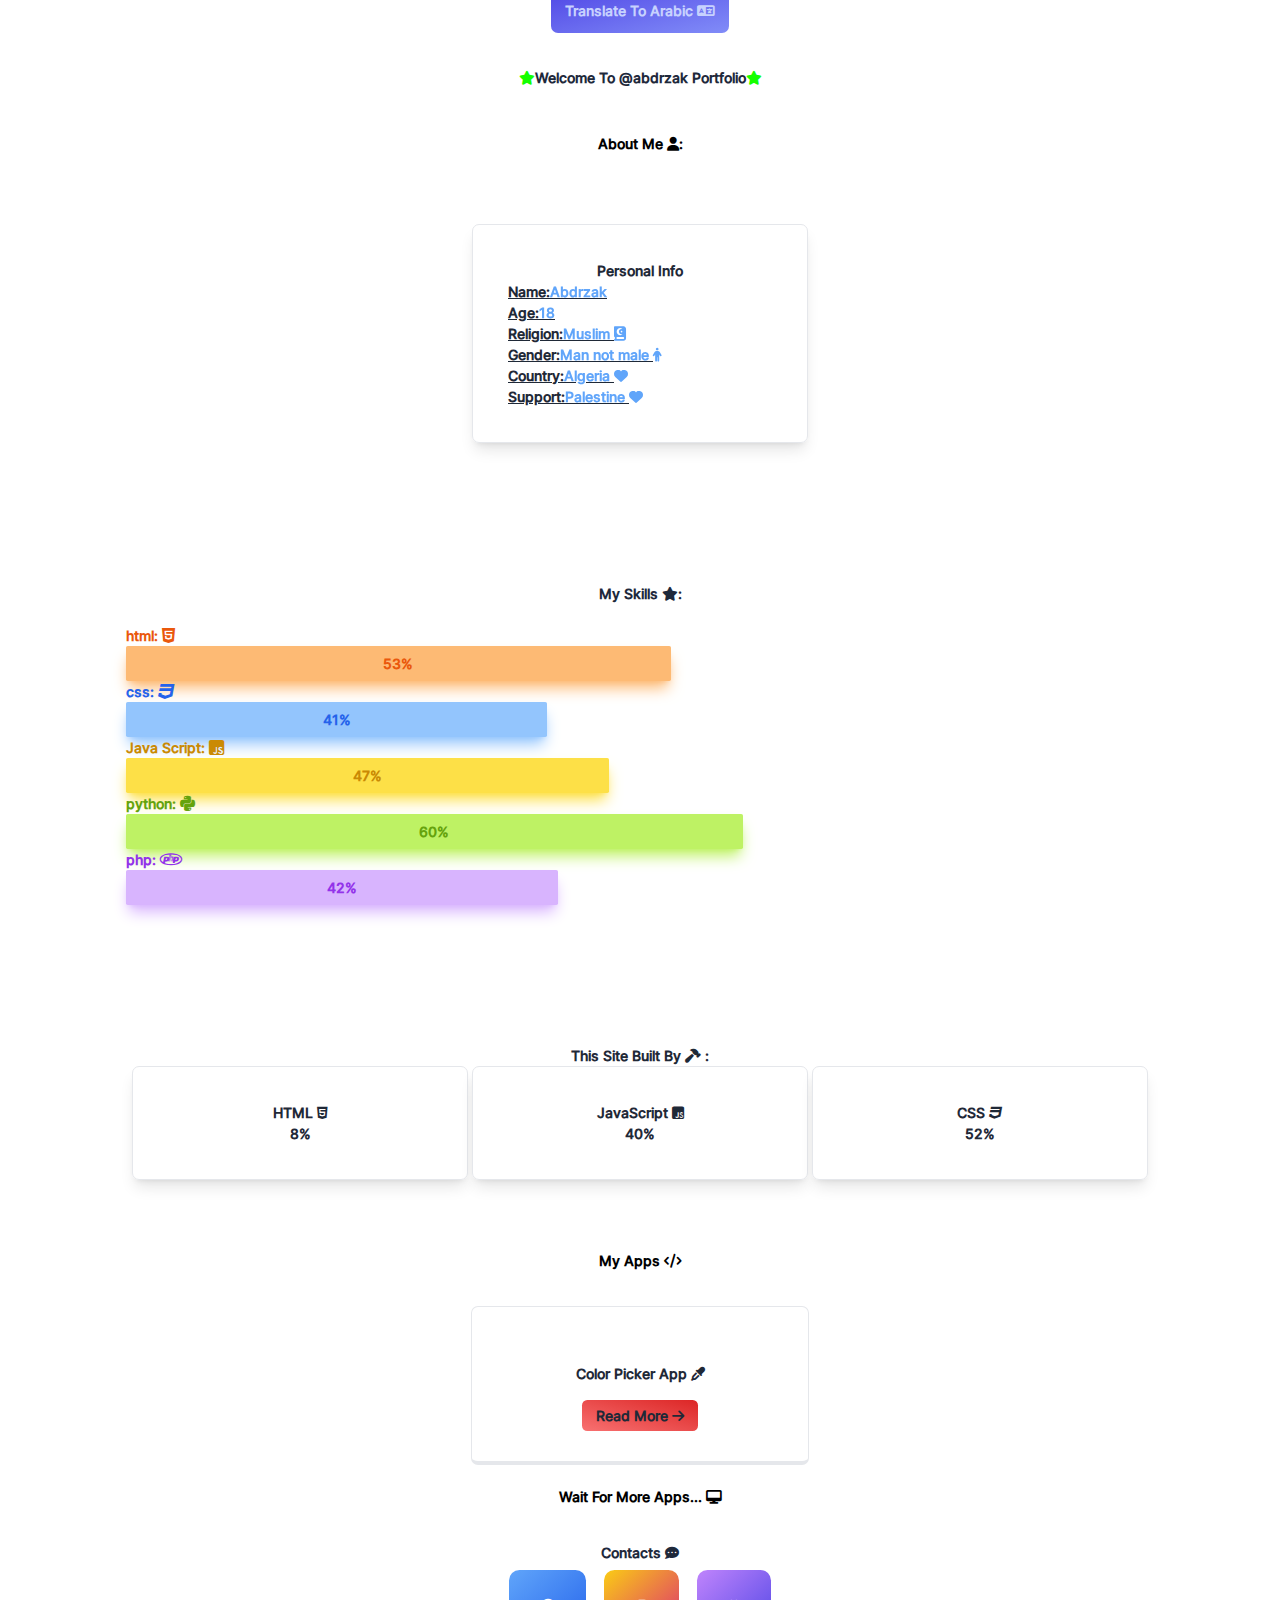
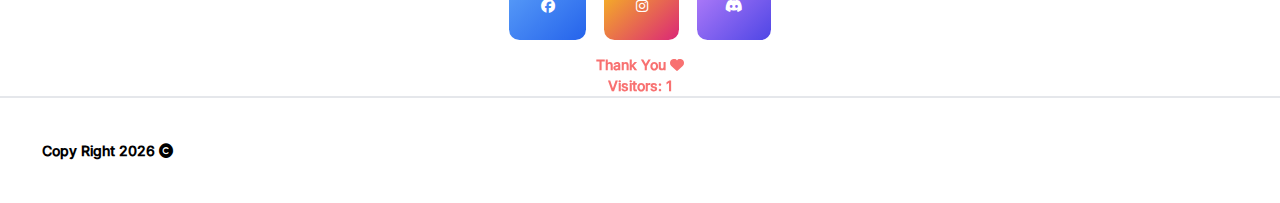
==== index.html @ 79bad0ba "Add files via upload" ====
<!DOCTYPE html>
<html lang="en">

<head>
    <meta charset="UTF-8">
    <meta name="viewport" content="width=device-width, initial-scale=1.0">
    <title>@abdrzak</title>
    <link rel="icon" type="image/x-icon" href="./assets/imgs/letter-a.png">
    <script src="./assets/js/tailWind3.4.3.js"></script>
    <script src="./assets/js/script.js"></script>
    <link rel="stylesheet" href="./assets/css/style.css">
    <link rel="stylesheet" href="./assets/css/hint.css">
    <link rel="stylesheet" href="./assets/css/all.css">
    <link rel="stylesheet" href="./assets/css/animate.min.css">
</head>

<body class="overflow-x-hidden animate__fadeInLeft">
    <!-- ! FaceBook Modal -->
    <div id="facebook-question" class="bg-indigo-500 h-auto w-auto hidden p-2 rounded-lg ">
        <h1 class="p-4 text-indigo-100">Visit My Profile In FaceBook ?</h1>
        <a href="https://www.facebook.com/profile.php?id=100085174778900" target="_blank"><button
                class="h-12 w-24 bg-lime-500 duration-300 hover:-translate-y-2">Visit <i
                    class="fas fa-external-link-alt"></i></button></a>
        <button id="close-fb" class="h-12 w-24 bg-rose-500 duration-300 hover:-translate-y-2">Close <i
                class="font-bold fa fa-xmark"></i></button>
    </div>
    <!-- ! Instagram Modal -->
    <div id="instagram-question" class="bg-indigo-500 h-auto w-auto top-72 hidden p-2 rounded-lg ">
        <h1 class="p-4 text-indigo-100">Visit My Profile In Instagram ?</h1>
        <a href="https://www.facebook.com/profile.php?id=100085174778900" target="_blank"><button
                class="h-12 w-24 bg-lime-500 duration-300 hover:-translate-y-2">Visit <i
                    class="fas fa-external-link-alt"></i></button></a>
        <button id="close-im" class="h-12 w-24 bg-rose-500 duration-300 hover:-translate-y-2">Close <i
                class="font-bold fa fa-xmark"></i></button>
    </div>
    <!-- ! Welcomer -->
    <div class="text-center">
        <a class="p-4 rounded-lg bg-gradient-to-tl from-indigo-400 to-indigo-600 text-indigo-200 hover:text-red-300 duration-200"
            href="./ar/index.html"> Translate To Arabic <i class="fa fa-language"></i></a>
        <div class="bg-white m-5 lg:mx-60 p-12 sm:p-8 text-center  rounded-lg">
            <h2><i class="fa fa-star spin"></i><span class="text-slate-800">Welcome To @abdrzak Portfolio</span><i
                    class="fa fa-star spin"></i></h2>
        </div>
        <!-- !:About Me Div -->
        <h1 class="font-bold">About Me <i class="fa fa-user"></i>:</h1>
        <div
            class="relative bg-white backdrop-blur-xl p-20 text-center text-gray-800 rounded-lg inline-flex duration-300 mx-auto ">
            <br>
            <div class="text-left p-10 border box-border w-96 shadow-lg rounded-lg">
                <h1 class="text-center">Personal Info</h1>
                <h2 class="underline">Name:<span class="hue-- text-blue-400">Abdrzak</span></h2>
                <h2 id="age_en"><span class="hue-- text-blue-400">00</span></h2>
                <h2 class="underline">Religion:<span class="hue-- text-blue-400">Muslim <i
                            class="fa fa-quran "></i></span></h2>
                <h2 class="underline">Gender:<span class="hue-- text-blue-400">Man not male <i
                            class="fa fa-male"></i></span></h2>
                <h2 class="underline">Country:<span class="hue-- text-blue-400">Algeria <i
                            class="fa fa-heart"></i></span></h2>
                <h2 class="underline">Support:<span class="hue-- text-blue-400">Palestine <i
                            class="fa fa-heart"></i></span></h2>
            </div>
        </div>
        <!-- !:Skills Div -->
        <div class="bg-white p-20 mx-16 mb-0  text-center text-slate-800 rounded-lg">
            <h1 class="font-bold">My Skills <i class="fa fa-star"></i>:</h1>
            <br>
            <div class="text-left">
                <span class="block text-orange-600">html: <i class="fab fa-html5 fa-lg "></i>
                    <div class="progress bg-orange-300 shadow-lg shadow-orange-300 text-orange-600 text-center rounded-sm "
                        style="width: 53%;">
                        53%
                    </div>
                </span>
            </div>
            <div class="text-left">
                <span class="block text-blue-600">css: <i class="fab fa-css3 fa-lg "></i>
                    <div class="progress bg-blue-300 text-blue-600 shadow-blue-300 text-center rounded-sm shadow-lg"
                        style="width:41%">
                        41%
                    </div>
                </span>
            </div>
            <div class="text-left">
                <span class="block text-yellow-600">Java Script: <i class="fab fa-js-square fa-lg "></i>
                    <div class="progress bg-yellow-300 shadow-yellow-300 text-yellow-600 text-center rounded-sm shadow-lg"
                        style="width:47%">
                        47%
                    </div>
                </span>
            </div>
            <div class="text-left">
                <span class="block text-lime-600">python: <i class="fab fa-python fa-lg "></i>
                    <div class="progress duration-300 bg-lime-300 shadow-lime-300 text-lime-600  w-6/12 text-center rounded-sm shadow-lg "
                        style="width:60%">
                        60%
                    </div>
                </span>
            </div>
            <div class="text-left">
                <span class="block text-purple-600">php: <i class="fab fa-php fa-lg font-semibold"></i>
                    <div class="progress bg-purple-300 shadow-purple-300 text-purple-600 w-5/12 text-center rounded-sm shadow-lg"
                        style="width:42%">
                        42%
                    </div>
                </span>
            </div>
        </div>
        <!-- !:Built by Div -->
        <div class="mt-20 mb-20">
            <h2 class="text-gray-800 text-center">This Site Built By <i class="fa fa-hammer"></i> :</h2>
            <div
                class="bg-white text-center text-gray-800 rounded-lg inline-flex duration-300 mx-auto hover:-translate-y-4 hover:text-orange-600">
                <br>
                <div class="text-left p-10 border box-border w-96 shadow-lg rounded-lg">
                    <h1 class="text-center">HTML <i class="fab fa-html5 fa-1x"></i></h1>
                    <h1 class="text-center">8%</h1>
                </div>
            </div>
            <div
                class="bg-white text-center text-gray-800 rounded-lg inline-flex duration-300 mx-auto hover:-translate-y-4 hover:text-yellow-500">
                <br>
                <div class="text-left p-10 border box-border w-96 shadow-lg rounded-lg">
                    <h1 class="text-center">JavaScript <i class="fab fa-js-square fa-1x"></i></h1>
                    <h1 class="text-center">40%</h1>
                </div>
            </div>
            <div
                class="bg-white text-center text-gray-800 rounded-lg inline-flex duration-300 mx-auto hover:-translate-y-4 hover:text-blue-600">
                <br>
                <div class="text-left p-10 border box-border w-96 shadow-lg rounded-lg">
                    <h1 class="text-center">CSS <i class="fab fa-css3 fa-1x"></i></h1>
                    <h1 class="text-center">52%</h1>
                </div>
            </div>
        </div>
        <!-- !: My Apps Div -->
        <div class="mb-6">
            <h2 class="my-10">My Apps <i class="fa fa-code"></i></h2>
            <div
                class="bg-white text-center border box-border border-b-4 mb-6 text-gray-800 rounded-lg inline-flex duration-300 hover:shadow-md">
                <br>
                <div class="text-center p-10  w-96 rounded-lg">
                    <h1 class="text-center m-6">Color Picker App <i class="fas fa-eye-dropper fa-1x"></i></h1>
                    <a class="py-2 px-4 mx-auto bg-gradient-to-tr from-red-400 to-red-600 rounded-md hover:text-white active:hue-rotate-180 active:text-indigo-400 active:duration-500 duration-200"
                        href="./pages/colorPicker.html" target="_blank"><Button type="button">Read More <i
                                class="fa fa-arrow-right"></i></Button></a>
                </div>
            </div>
            <h2>Wait For More Apps... <i class="fa fa-desktop"></i> </h2>
        </div>
        <!-- !:Accounts Div-->
        <div class="text-white mt-10">
            <h2 class="text-slate-800">Contacts <i class="fa fa-comment-dots"></i></h2>
            <!-- *:Facebook ELEMENT -->
            <button type="button" id="facebook-id"
                aria-label="My Name On FaceBook has been Copied Seccessfuly , Paste it in Search Bar And Follow Me XD "
                class=" py-7 px-9 bg-gradient-to-br from-blue-400 to-blue-600  rounded-xl m-2 mb-4 hover:shadow-lg hover:shadow-blue-400 hover:-translate-y-2 duration-300 hover:cursor-pointer "><i
                    class="fab fa-facebook"></i></button>
            <!-- *:instagram ELEMENT -->
            <button id="instagram-id"
                aria-label="My Name On Instagram has been Copied Seccessfuly , Paste it in Search Bar And Follow Me XD"
                type="button"
                class=" py-7 px-9 bg-gradient-to-br from-yellow-400 to-pink-600 rounded-xl m-2 mb-4 hover:shadow-lg hover:shadow-pink-400 hover:-translate-y-2 duration-300 hover:cursor-pointer "><i
                    class="fab fa-instagram "></i></button>
            <!-- *:discord ELEMENT -->
            <button id="discord-id" type="button"
                aria-label="My Name On Discord has been Copied Seccessfuly , Paste it in 'Add Friend' in discord :)"
                class=" py-7 px-8 bg-gradient-to-br from-purple-400 to-indigo-600 rounded-xl m-2 mb-4 hover:shadow-lg hover:shadow-purple-400 hover:-translate-y-2 duration-300 hover:cursor-pointer "><i
                    class="fab fa-discord "></i></button>
        </div>
        <h2 class="hue-- text-red-400 ">Thank You <i class="fa fa-heart"></i></h2>
        <p class="hue-- text-red-400 ">Visitors: <span id="visitorCount">0</span></p>
    </div>
    <!-- !Footer -->
    <footer class="bottom-0 p-12 border-t-2 flex">
        <h2 id="copyright">00</h2>
    </footer>
    <script>
        document.getElementById('age_en').innerHTML =
            `<h2 class="font-bold underline">Age:<span class="hue-- text-blue-400">${new Date().getFullYear() - 2008}</span></h2>`
    </script>
</body>

</html>
---- assets/css/style.css ----
@font-face {
    font-family: inter;
    src: url('../fonts/Inter-Medium.ttf');
}

* {
    padding: 0;
    margin: 0;
    box-sizing: border-box;
    border: none;
    font-family: 'Fira code';
    font-size: 14px;
    font-weight: bold;
    font-family: inter;
    user-select: none;
}

.spin {
    animation: spin 2s linear infinite;
    color: rgb(21, 255, 0)
}

@keyframes spin {
    0% {
        transform: rotate(0deg);
    }

    100% {
        transform: rotate(360deg);
        filter: hue-rotate(360deg);
    }

}

.progress {
    height: 35px;
    line-height: 35px;
}

.hue-- {
    animation: huee 2s linear infinite;
    filter: hue-rotate(360deg);
}

@keyframes huee {
    from {
        filter: hue-rotate(0deg);
    }

    to {
        filter: hue-rotate(360deg);
    }
}



/* HTML: <div class="loader"></div> */
.loader {
    width: 40px;
    aspect-ratio: 1;
    --c: no-repeat linear-gradient(#046D8B 0 0);
    background: var(--c), var(--c), var(--c), var(--c), var(--c), var(--c);
    animation:
        l6-1 2s infinite,
        l6-2 2s infinite;
}

@keyframes l6-1 {
    0% {
        background-size: 0 4px, 4px 0, 0 4px, 4px 0, 0 4px, 4px 0
    }

    8.33% {
        background-size: 100% 4px, 4px 0, 0 4px, 4px 0, 0 4px, 4px 0
    }

    16.67% {
        background-size: 100% 4px, 4px 50%, 0 4px, 4px 0, 0 4px, 4px 0
    }

    25% {
        background-size: 100% 4px, 4px 50%, 50% 4px, 4px 0, 0 4px, 4px 0
    }

    33.33% {
        background-size: 100% 4px, 4px 50%, 50% 4px, 4px 100%, 0 4px, 4px 0
    }

    41.67% {
        background-size: 100% 4px, 4px 50%, 50% 4px, 4px 100%, 50% 4px, 4px 0
    }

    48%,
    52% {
        background-size: 100% 4px, 4px 50%, 50% 4px, 4px 100%, 50% 4px, 4px 50%
    }

    58.33% {
        background-size: 0 4px, 4px 50%, 50% 4px, 4px 100%, 50% 4px, 4px 50%
    }

    66.67% {
        background-size: 0 4px, 4px 0, 50% 4px, 4px 100%, 50% 4px, 4px 50%
    }

    75% {
        background-size: 0 4px, 4px 0, 0 4px, 4px 100%, 50% 4px, 4px 50%
    }

    83.33% {
        background-size: 0 4px, 4px 0, 0 4px, 4px 0, 50% 4px, 4px 50%
    }

    91.67% {
        background-size: 0 4px, 4px 0, 0 4px, 4px 0, 0 4px, 4px 50%
    }

    100% {
        background-size: 0 4px, 4px 0, 0 4px, 4px 0, 0 4px, 4px 0
    }
}

@keyframes l6-2 {

    0%,
    49.9% {
        background-position: 0 50%, right 0 bottom 20px, 100% 0, 50% 0, right 20px bottom 0, 0 100%
    }

    50%,
    100% {
        background-position: 100% 50%, 100% 0, left 20px top 0, 50% 100%, 0 100%, 0 20px
    }
}
---- assets/css/hint.css ----
/*! Hint.css - v3.0.0 - 2023-11-29
* https://kushagra.dev/lab/hint/
* Copyright (c) 2023 Kushagra Gour */

/*-------------------------------------*\
	HINT.css - A CSS tooltip library
\*-------------------------------------*/
/**
 * HINT.css is a tooltip library made in pure CSS.
 *
 * Source: https://github.com/chinchang/hint.css
 * Demo: http://kushagragour.in/lab/hint/
 *
 */
/**
 * *source: hint-core.scss
 *
 * *Defines the basic styling for the tooltip.
 * Each tooltip is made of 2 parts:
 * 	1) body (:after)
 * 	2) arrow (:before)
 *
 * Classes added:
 * 	1) hint
 */

[class*=hint--] {
  position: relative;
  display: inline-block;
  /**
   * tooltip arrow
   */
  /**
   * tooltip body
   */
}

[class*=hint--]:before,
[class*=hint--]:after {
  position: absolute;
  transform: translate3d(0, 0, 0);
  visibility: hidden;
  opacity: 0;
  z-index: 1000000;
  pointer-events: none;
  transition: 0.3s ease;
  transition-delay: 0ms;
}

[class*=hint--]:hover:before,
[class*=hint--]:hover:after {
  visibility: visible;
  opacity: 1;
}

[class*=hint--]:hover:before,
[class*=hint--]:hover:after {
  transition-delay: 100ms;
}

[class*=hint--]:before {
  content: "";
  position: absolute;
  background: transparent;
  border: 6px solid transparent;
  background-color: hsl(0, 0%, 22%);
  clip-path: polygon(0% 0%, 100% 0%, 100% 100%);
  z-index: 1000001;
}

[class*=hint--]:after {
  background: hsl(0, 0%, 22%);
  color: white;
  padding: 8px 10px;
  font-size: 1rem;
  font-family: "Helvetica Neue", Helvetica, Arial, sans-serif;
  line-height: 1rem;
  white-space: nowrap;
}

[class*=hint--][aria-label]:after {
  content: attr(aria-label);
}

[class*=hint--][data-hint]:after {
  content: attr(data-hint);
}

[aria-label=""]:before,
[aria-label=""]:after,
[data-hint=""]:before,
[data-hint=""]:after {
  display: none !important;
}

/**
 * source: hint-position.scss
 *
 * Defines the positoning logic for the tooltips.
 *
 * Classes added:
 * 	1) hint--top
 * 	2) hint--bottom
 * 	3) hint--left
 * 	4) hint--right
 */
/**
 * top tooltip
 */
.hint--top {
  --rotation: 135deg;
}

.hint--top:before {
  margin-bottom: -5.5px;
  transform: rotate(var(--rotation));
}

.hint--top:before,
.hint--top:after {
  bottom: 100%;
  left: 50%;
}

.hint--top:before {
  left: calc(50% - 6px);
}

.hint--top:after {
  transform: translateX(-50%);
}

.hint--top:hover:before {
  transform: translateY(-8px) rotate(var(--rotation));
}

.hint--top:hover:after {
  transform: translateX(-50%) translateY(-8px);
}

/**
 * bottom tooltip
 */
.hint--bottom {
  --rotation: -45deg;
}

.hint--bottom:before {
  margin-top: -5.5px;
  transform: rotate(var(--rotation));
}

.hint--bottom:before,
.hint--bottom:after {
  top: 100%;
  left: 50%;
}

.hint--bottom:before {
  left: calc(50% - 6px);
}

.hint--bottom:after {
  transform: translateX(-50%);
}

.hint--bottom:hover:before {
  transform: translateY(8px) rotate(var(--rotation));
}

.hint--bottom:hover:after {
  transform: translateX(-50%) translateY(8px);
}

/**
 * right tooltip
 */
.hint--right {
  --rotation: -135deg;
}

.hint--right:before {
  margin-left: -5.5px;
  margin-bottom: -6px;
  transform: rotate(var(--rotation));
}

.hint--right:after {
  margin-bottom: calc(-1 * (1rem + 16px) / 2);
}

.hint--right:before,
.hint--right:after {
  left: 100%;
  bottom: 50%;
}

.hint--right:hover:before {
  transform: translateX(8px) rotate(var(--rotation));
}

.hint--right:hover:after {
  transform: translateX(8px);
}

/**
 * left tooltip
 */
.hint--left {
  --rotation: 45deg;
}

.hint--left:before {
  margin-right: -5.5px;
  margin-bottom: -6px;
  transform: rotate(var(--rotation));
}

.hint--left:after {
  margin-bottom: calc(-1 * (1rem + 16px) / 2);
}

.hint--left:before,
.hint--left:after {
  right: 100%;
  bottom: 50%;
}

.hint--left:hover:before {
  transform: translateX(-8px) rotate(var(--rotation));
}

.hint--left:hover:after {
  transform: translateX(-8px);
}

/**
 * top-left tooltip
 */
.hint--top-left {
  --rotation: 135deg;
}

.hint--top-left:before {
  margin-bottom: -5.5px;
  transform: rotate(var(--rotation));
}

.hint--top-left:before,
.hint--top-left:after {
  bottom: 100%;
  left: 50%;
}

.hint--top-left:before {
  left: calc(50% - 6px);
}

.hint--top-left:after {
  transform: translateX(-100%);
}

.hint--top-left:after {
  margin-left: 12px;
}

.hint--top-left:hover:before {
  transform: translateY(-8px) rotate(var(--rotation));
}

.hint--top-left:hover:after {
  transform: translateX(-100%) translateY(-8px);
}

/**
 * top-right tooltip
 */
.hint--top-right {
  --rotation: 135deg;
}

.hint--top-right:before {
  margin-bottom: -5.5px;
  transform: rotate(var(--rotation));
}

.hint--top-right:before,
.hint--top-right:after {
  bottom: 100%;
  left: 50%;
}

.hint--top-right:before {
  left: calc(50% - 6px);
}

.hint--top-right:after {
  transform: translateX(0);
}

.hint--top-right:after {
  margin-left: -12px;
}

.hint--top-right:hover:before {
  transform: translateY(-8px) rotate(var(--rotation));
}

.hint--top-right:hover:after {
  transform: translateY(-8px);
}

/**
 * bottom-left tooltip
 */
.hint--bottom-left {
  --rotation: -45deg;
}

.hint--bottom-left:before {
  margin-top: -5.5px;
  transform: rotate(var(--rotation));
}

.hint--bottom-left:before,
.hint--bottom-left:after {
  top: 100%;
  left: 50%;
}

.hint--bottom-left:before {
  left: calc(50% - 6px);
}

.hint--bottom-left:after {
  transform: translateX(-100%);
}

.hint--bottom-left:after {
  margin-left: 12px;
}

.hint--bottom-left:hover:before {
  transform: translateY(8px) rotate(var(--rotation));
}

.hint--bottom-left:hover:after {
  transform: translateX(-100%) translateY(8px);
}

/**
 * bottom-right tooltip
 */
.hint--bottom-right {
  --rotation: -45deg;
}

.hint--bottom-right:before {
  margin-top: -5.5px;
  transform: rotate(var(--rotation));
}

.hint--bottom-right:before,
.hint--bottom-right:after {
  top: 100%;
  left: 50%;
}

.hint--bottom-right:before {
  left: calc(50% - 6px);
}

.hint--bottom-right:after {
  transform: translateX(0);
}

.hint--bottom-right:after {
  margin-left: -12px;
}

.hint--bottom-right:hover:before {
  transform: translateY(8px) rotate(var(--rotation));
}

.hint--bottom-right:hover:after {
  transform: translateY(8px);
}

/**
 * source: hint-sizes.scss
 *
 * Defines width restricted tooltips that can span
 * across multiple lines.
 *
 * Classes added:
 * 	1) hint--small
 * 	2) hint--medium
 * 	3) hint--large
 * 	4) hint--fit
 *
 */
.hint--small:after,
.hint--medium:after,
.hint--large:after,
.hint--fit:after {
  box-sizing: border-box;
  white-space: normal;
  line-height: 1.4em;
  word-wrap: break-word;
}

.hint--small:after {
  width: 80px;
}

.hint--medium:after {
  width: 150px;
}

.hint--large:after {
  width: 300px;
}

.hint--fit:after {
  width: 100%;
}

/**
 * source: hint-theme.scss
 *
 * Defines basic theme for tooltips.
 *
 */
[class*=hint--]:after {
  text-shadow: 0 1px 0px black;
  box-shadow: 4px 4px 8px rgba(0, 0, 0, 0.3);
}

/**
 * source: hint-color-types.scss
 *
 * Contains tooltips of various types based on color differences.
 *
 * Classes added:
 * 	1) hint--error
 * 	2) hint--warning
 * 	3) hint--info
 * 	4) hint--success
 *
 */
/**
 * Error
 */
.hint--error:after {
  background-color: hsl(1, 40%, 50%);
  text-shadow: 0 1px 0px #592726;
}

.hint--error:before {
  background-color: hsl(1, 40%, 50%);
}

/**
 * Warning
 */
.hint--warning:after {
  background-color: hsl(38, 46%, 54%);
  text-shadow: 0 1px 0px #6c5328;
}

.hint--warning:before {
  background-color: hsl(38, 46%, 54%);
}

/**
 * Info
 */
.hint--info:after {
  background-color: hsl(200, 50%, 45%);
  text-shadow: 0 1px 0px #1a3c4d;
}

.hint--info:before {
  background-color: hsl(200, 50%, 45%);
}

/**
 * Success
 */
.hint--success:after {
  background-color: hsl(121, 32%, 40%);
  text-shadow: 0 1px 0px #1a321a;
}

.hint--success:before {
  background-color: hsl(121, 32%, 40%);
}

/**
 * source: hint-always.scss
 *
 * Defines a persisted tooltip which shows always.
 *
 * Classes added:
 * 	1) hint--always
 *
 */
.hint--always:after,
.hint--always:before {
  opacity: 1;
  visibility: visible;
}

.hint--always.hint--top:before {
  transform: translateY(-8px) rotate(var(--rotation));
}

.hint--always.hint--top:after {
  transform: translateX(-50%) translateY(-8px);
}

.hint--always.hint--top-left:before {
  transform: translateY(-8px) rotate(var(--rotation));
}

.hint--always.hint--top-left:after {
  transform: translateX(-100%) translateY(-8px);
}

.hint--always.hint--top-right:before {
  transform: translateY(-8px) rotate(var(--rotation));
}

.hint--always.hint--top-right:after {
  transform: translateY(-8px);
}

.hint--always.hint--bottom:before {
  transform: translateY(8px) rotate(var(--rotation));
}

.hint--always.hint--bottom:after {
  transform: translateX(-50%) translateY(8px);
}

.hint--always.hint--bottom-left:before {
  transform: translateY(8px) rotate(var(--rotation));
}

.hint--always.hint--bottom-left:after {
  transform: translateX(-100%) translateY(8px);
}

.hint--always.hint--bottom-right:before {
  transform: translateY(8px) rotate(var(--rotation));
}

.hint--always.hint--bottom-right:after {
  transform: translateY(8px);
}

.hint--always.hint--left:before {
  transform: translateX(-8px) rotate(var(--rotation));
}

.hint--always.hint--left:after {
  transform: translateX(-8px);
}

.hint--always.hint--right:before {
  transform: translateX(8px) rotate(var(--rotation));
}

.hint--always.hint--right:after {
  transform: translateX(8px);
}

/**
 * source: hint-rounded.scss
 *
 * Defines rounded corner tooltips.
 *
 * Classes added:
 * 	1) hint--rounded
 *
 */
.hint--rounded:before {
  border-radius: 0 4px 0 0;
}

.hint--rounded:after {
  border-radius: 4px;
}

/**
 * source: hint-effects.scss
 *
 * Defines various transition effects for the tooltips.
 *
 * Classes added:
 * 	1) hint--no-animate
 * 	2) hint--bounce
 *
 */
.hint--no-animate:before,
.hint--no-animate:after {
  transition-duration: 0ms;
}

.hint--bounce:before,
.hint--bounce:after {
  transition: opacity 0.3s ease, visibility 0.3s ease, transform 0.3s cubic-bezier(0.71, 1.7, 0.77, 1.24);
}

@supports (transition-timing-function: linear(0, 1)) {

  .hint--bounce:before,
  .hint--bounce:after {
    --spring-easing: linear(0,
        0.009,
        0.035 2.1%,
        0.141 4.4%,
        0.723 12.9%,
        0.938,
        1.077 20.4%,
        1.121,
        1.149 24.3%,
        1.159,
        1.163 27%,
        1.154,
        1.129 32.8%,
        1.051 39.6%,
        1.017 43.1%,
        0.991,
        0.977 51%,
        0.975 57.1%,
        0.997 69.8%,
        1.003 76.9%,
        1);
    transition: opacity 0.3s ease, visibility 0.3s ease, transform 0.5s var(--spring-easing);
  }
}

.hint--no-shadow:before,
.hint--no-shadow:after {
  text-shadow: initial;
  box-shadow: initial;
}

.hint--no-arrow:before {
  display: none;
}
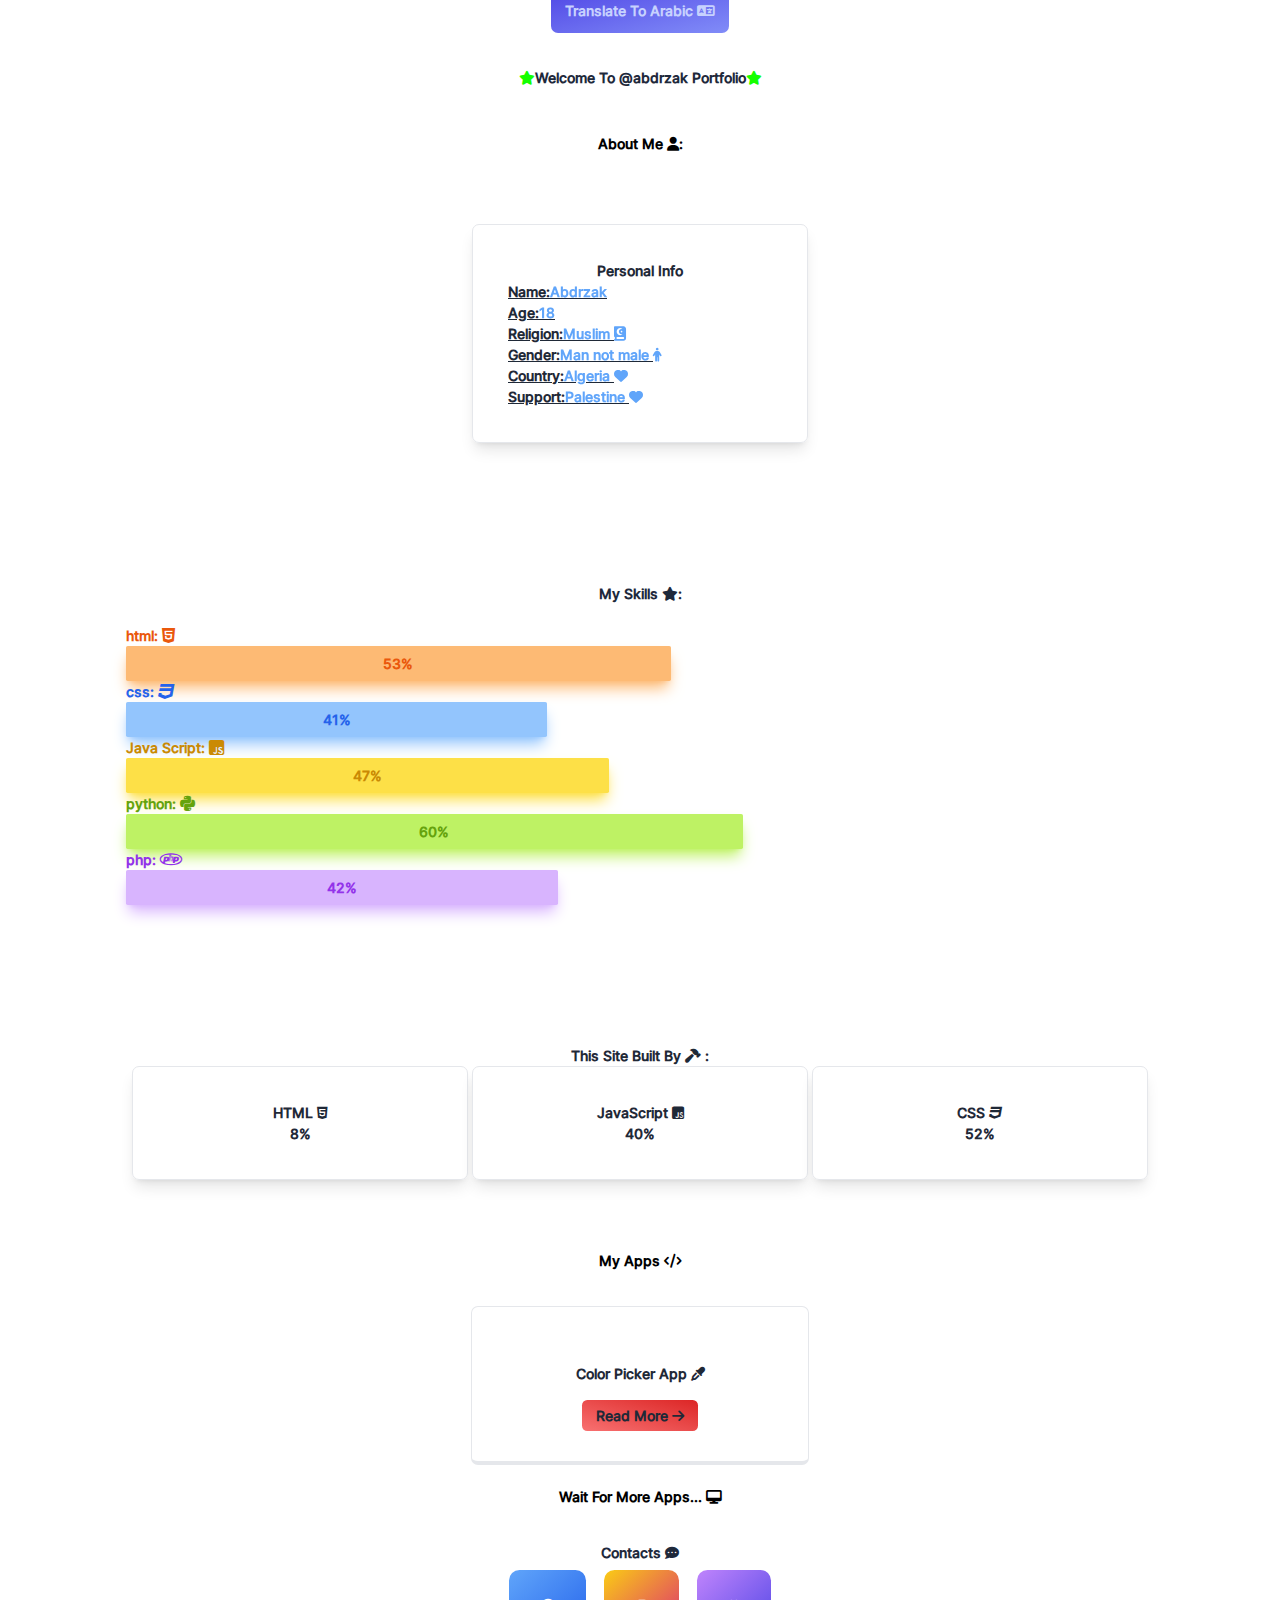
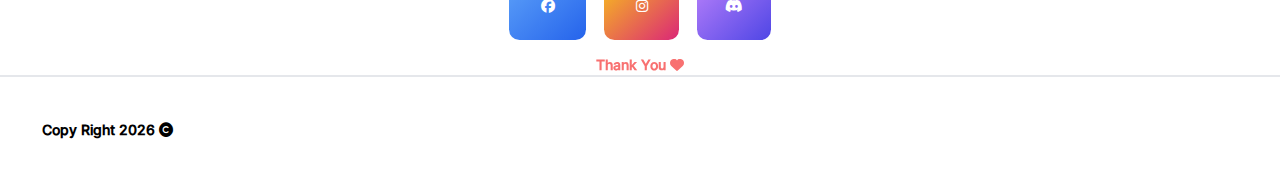
==== commit 60f7f25f: "index.html" ====
--- a/index.html
+++ b/index.html
@@ -169,7 +169,6 @@
                     class="fab fa-discord "></i></button>
         </div>
         <h2 class="hue-- text-red-400 ">Thank You <i class="fa fa-heart"></i></h2>
-        <p class="hue-- text-red-400 ">Visitors: <span id="visitorCount">0</span></p>
     </div>
     <!-- !Footer -->
     <footer class="bottom-0 p-12 border-t-2 flex">
@@ -181,4 +180,4 @@
     </script>
 </body>
 
-</html>+</html>
